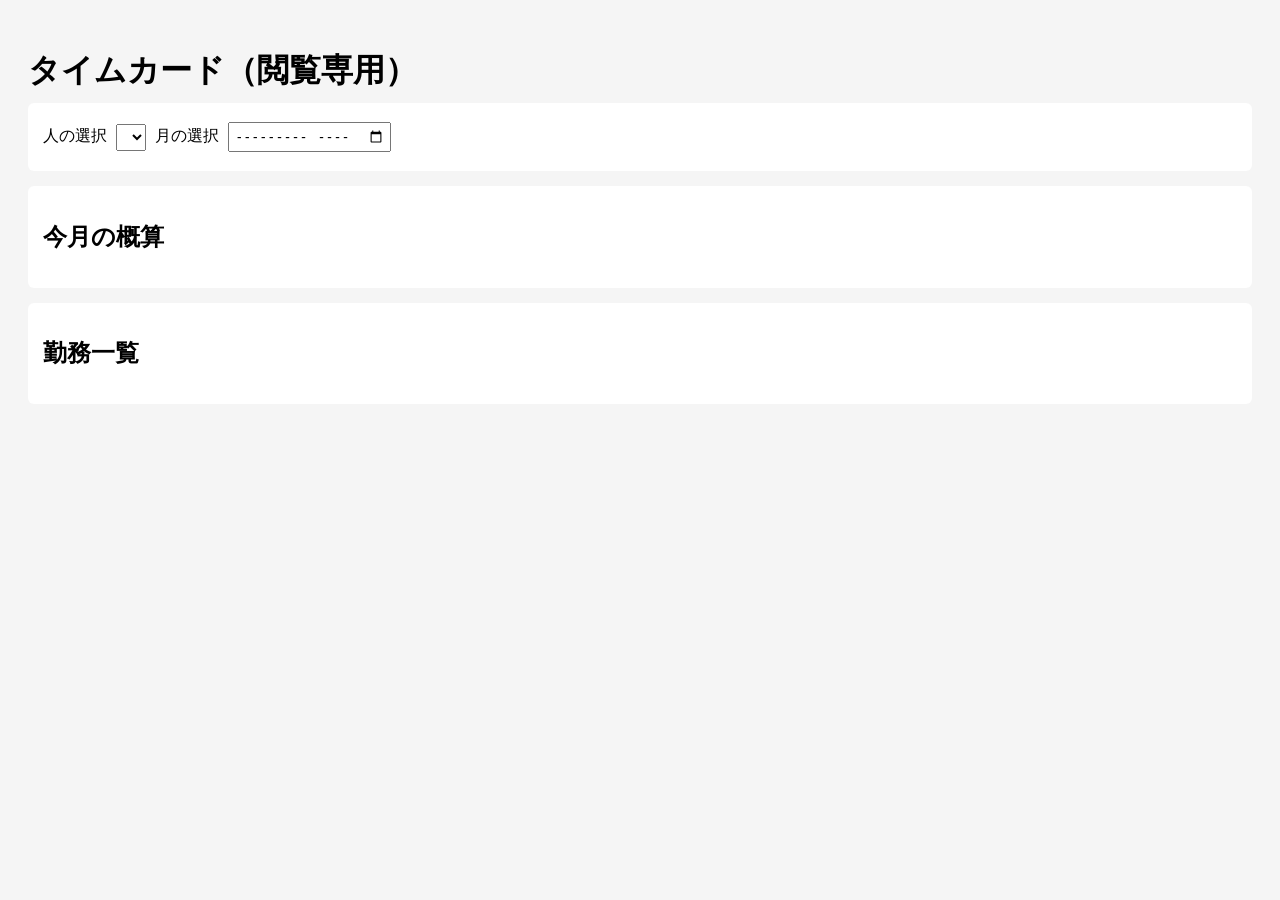
==== view.html @ 0eca2dcf "Create view.html" ====
<!DOCTYPE html>
<html lang="ja">
<head>
  <meta charset="UTF-8">
  <title>タイムカード（閲覧専用）</title>
  <meta name="viewport" content="width=device-width, initial-scale=1.0">
  <link rel="stylesheet" href="./style.css">
</head>
<body>

<h1>タイムカード（閲覧専用）</h1>

<section>
  人の選択
  <select id="userSelect"></select>

  月の選択
  <input type="month" id="monthSelect">
</section>

<section>
  <h2>今月の概算</h2>
  <div id="summary"></div>
</section>

<section>
  <h2>勤務一覧</h2>
  <table id="records"></table>
</section>

<script src="./view.js"></script>
</body>
</html>
---- style.css ----
body {
  font-family: system-ui, sans-serif;
  background: #f5f5f5;
  padding: 20px;
}

h1 {
  margin-bottom: 10px;
}

section {
  background: #fff;
  padding: 15px;
  margin-bottom: 15px;
  border-radius: 6px;
}

input, select, button {
  margin: 4px;
  padding: 4px;
}

table {
  width: 100%;
  border-collapse: collapse;
}

th, td {
  border: 1px solid #ccc;
  padding: 6px;
  text-align: center;
}

button {
  cursor: pointer;
}

.edit {
  background: #eef;
}

.delete {
  background: #fee;
}
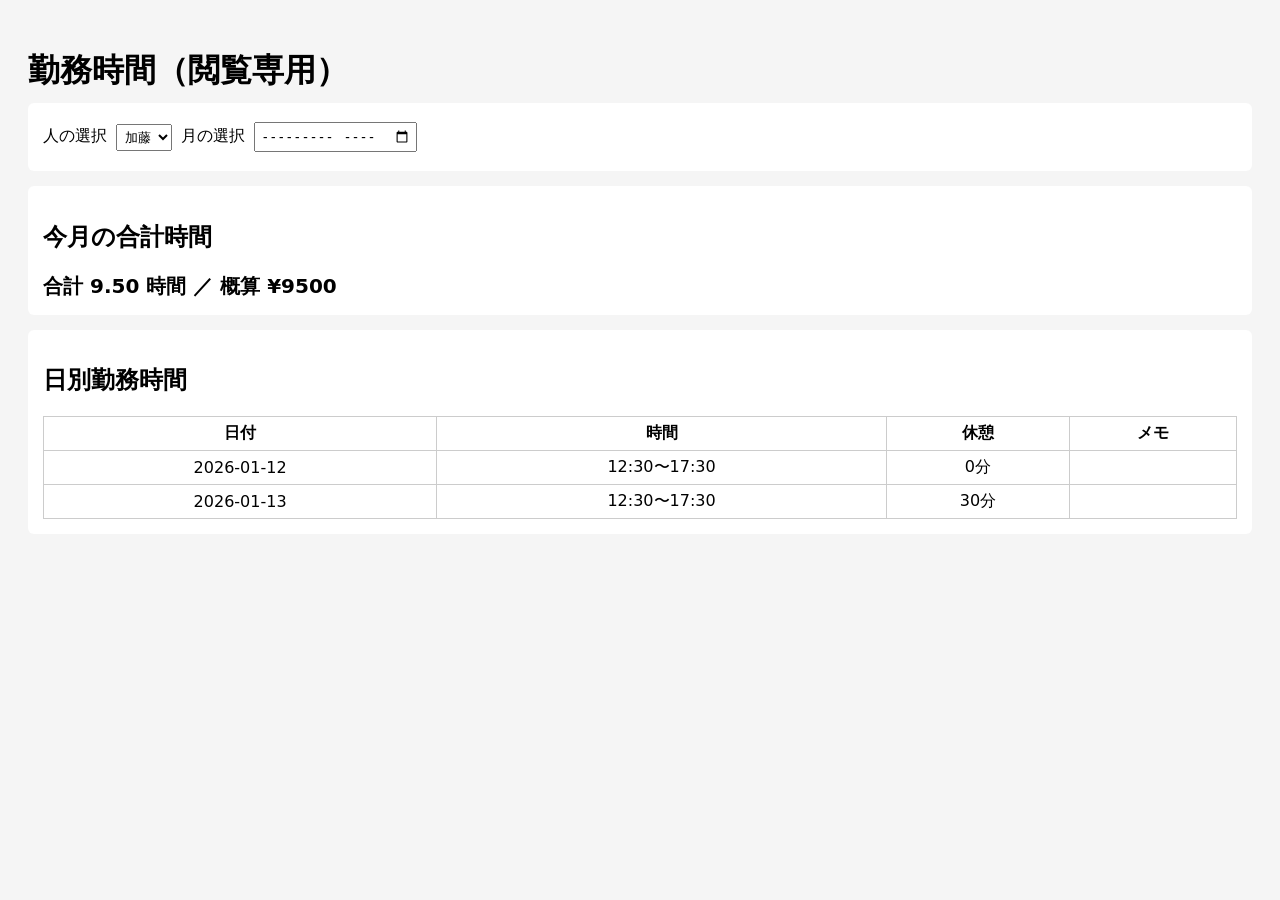
==== commit 90ad92d9: "Update view.html" ====
--- a/view.html
+++ b/view.html
@@ -2,13 +2,13 @@
 <html lang="ja">
 <head>
   <meta charset="UTF-8">
-  <title>タイムカード（閲覧専用）</title>
+  <title>勤務時間一覧（閲覧専用）</title>
   <meta name="viewport" content="width=device-width, initial-scale=1.0">
   <link rel="stylesheet" href="./style.css">
 </head>
 <body>
 
-<h1>タイムカード（閲覧専用）</h1>
+<h1>勤務時間（閲覧専用）</h1>
 
 <section>
   人の選択
@@ -19,12 +19,12 @@
 </section>
 
 <section>
-  <h2>今月の概算</h2>
-  <div id="summary"></div>
+  <h2>今月の合計時間</h2>
+  <div id="summary" style="font-size:20px;font-weight:bold;"></div>
 </section>
 
 <section>
-  <h2>勤務一覧</h2>
+  <h2>日別勤務時間</h2>
   <table id="records"></table>
 </section>
 
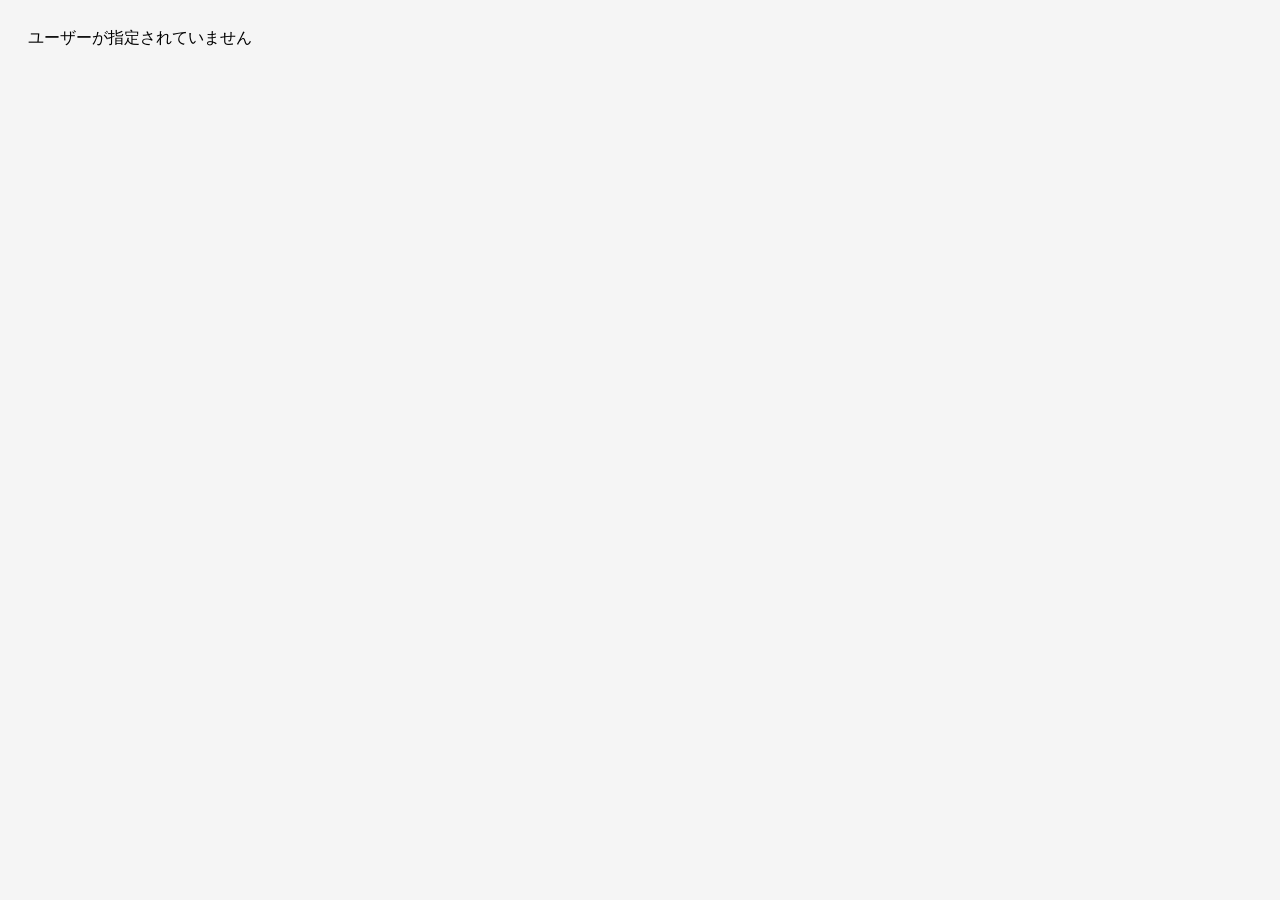
==== commit 48815405: "Refactor view.html for improved layout and styling" ====
--- a/view.html
+++ b/view.html
@@ -2,32 +2,101 @@
 <html lang="ja">
 <head>
   <meta charset="UTF-8">
-  <title>勤務時間一覧（閲覧専用）</title>
+  <title>勤務時間（閲覧専用）</title>
   <meta name="viewport" content="width=device-width, initial-scale=1.0">
-  <link rel="stylesheet" href="./style.css">
+  <style>
+    body {
+      font-family: system-ui, sans-serif;
+      background: #f5f5f5;
+      padding: 20px;
+    }
+    h1 {
+      font-size: 20px;
+    }
+    .box {
+      background: #fff;
+      padding: 15px;
+      border-radius: 6px;
+      margin-bottom: 15px;
+    }
+    table {
+      width: 100%;
+      border-collapse: collapse;
+      margin-top: 10px;
+    }
+    th, td {
+      border: 1px solid #ccc;
+      padding: 6px;
+      text-align: center;
+      font-size: 14px;
+    }
+  </style>
 </head>
 <body>
 
-<h1>勤務時間（閲覧専用）</h1>
+<h1 id="userName">勤務時間</h1>
 
-<section>
-  人の選択
-  <select id="userSelect"></select>
+<div class="box">
+  <strong id="summary"></strong>
+</div>
 
-  月の選択
-  <input type="month" id="monthSelect">
-</section>
+<div class="box">
+  <table id="records">
+    <tr>
+      <th>日付</th>
+      <th>勤務時間</th>
+      <th>休憩</th>
+    </tr>
+  </table>
+</div>
 
-<section>
-  <h2>今月の合計時間</h2>
-  <div id="summary" style="font-size:20px;font-weight:bold;"></div>
-</section>
+<script>
+/* ===== URLから user id 取得 ===== */
+const params = new URLSearchParams(location.search);
+const userId = params.get("user");
 
-<section>
-  <h2>日別勤務時間</h2>
-  <table id="records"></table>
-</section>
+if (!userId) {
+  document.body.innerHTML = "ユーザーが指定されていません";
+  throw new Error();
+}
 
-<script src="./view.js"></script>
+/* ===== データ取得 ===== */
+fetch("./timecard.json")
+  .then(res => res.json())
+  .then(data => {
+    const user = data.find(u => u.id == userId);
+    if (!user) {
+      document.body.innerHTML = "データが見つかりません";
+      return;
+    }
+
+    document.getElementById("userName").innerText =
+      `${user.name} さんの勤務時間`;
+
+    let totalMin = 0;
+    const table = document.getElementById("records");
+
+    user.records.forEach(r => {
+      const [sh, sm] = r.start.split(":").map(Number);
+      const [eh, em] = r.end.split(":").map(Number);
+      const workMin =
+        (eh * 60 + em) - (sh * 60 + sm) - (r.break || 0);
+
+      totalMin += Math.max(0, workMin);
+
+      table.innerHTML += `
+        <tr>
+          <td>${r.date}</td>
+          <td>${r.start}〜${r.end}</td>
+          <td>${r.break || 0}分</td>
+        </tr>
+      `;
+    });
+
+    document.getElementById("summary").innerText =
+      `合計 ${(totalMin / 60).toFixed(2)} 時間`;
+  });
+</script>
+
 </body>
 </html>
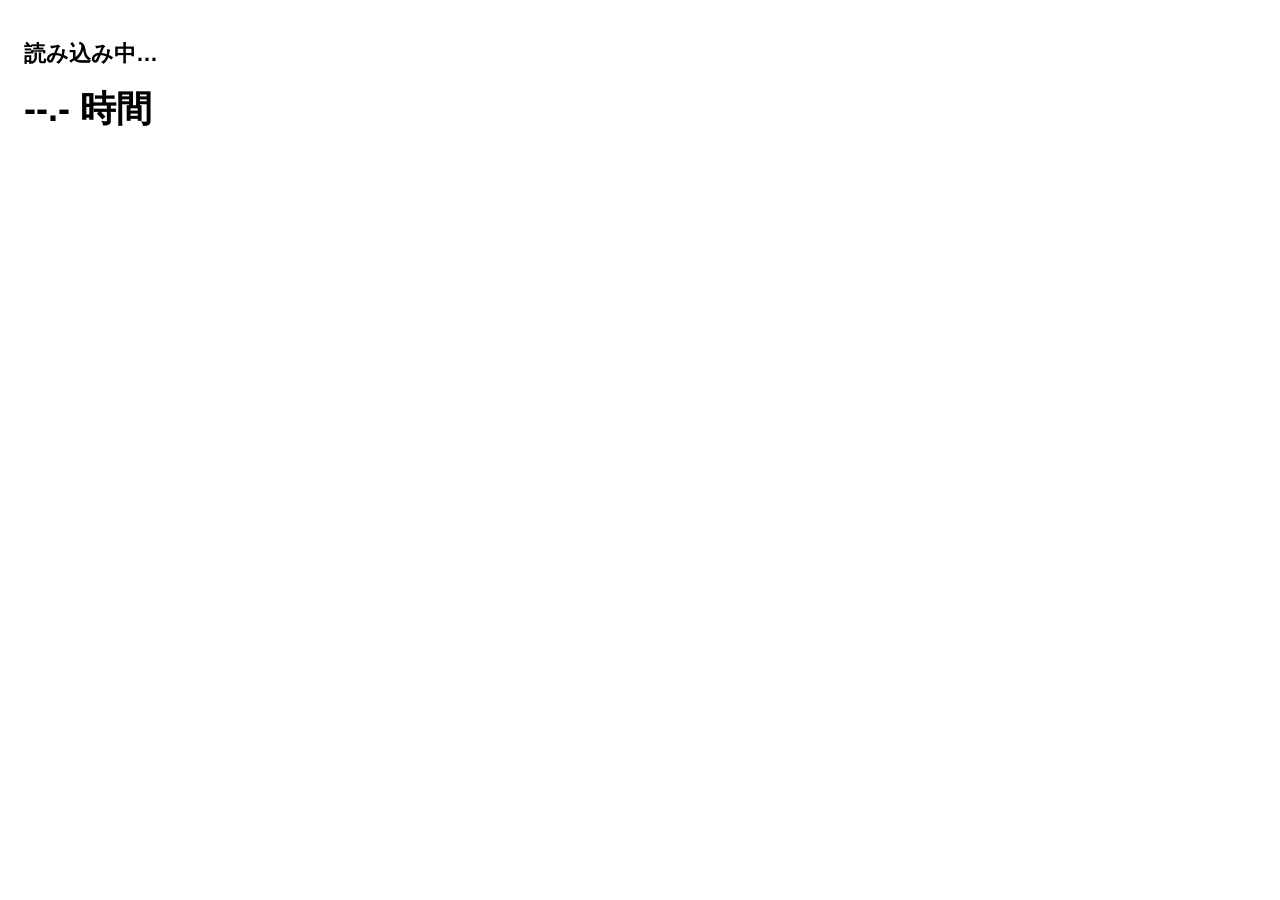
==== commit 47ae3c5c: "Refactor view.html for improved structure and style" ====
--- a/view.html
+++ b/view.html
@@ -2,101 +2,33 @@
 <html lang="ja">
 <head>
   <meta charset="UTF-8">
-  <title>勤務時間（閲覧専用）</title>
+  <title>勤務時間（閲覧用）</title>
   <meta name="viewport" content="width=device-width, initial-scale=1.0">
   <style>
     body {
-      font-family: system-ui, sans-serif;
-      background: #f5f5f5;
-      padding: 20px;
+      font-family: sans-serif;
+      padding: 16px;
     }
     h1 {
-      font-size: 20px;
+      font-size: 22px;
     }
-    .box {
-      background: #fff;
-      padding: 15px;
-      border-radius: 6px;
-      margin-bottom: 15px;
+    .time {
+      font-size: 36px;
+      font-weight: bold;
+      margin: 16px 0;
     }
-    table {
-      width: 100%;
-      border-collapse: collapse;
-      margin-top: 10px;
-    }
-    th, td {
-      border: 1px solid #ccc;
-      padding: 6px;
-      text-align: center;
+    .note {
+      color: #666;
       font-size: 14px;
     }
   </style>
 </head>
 <body>
 
-<h1 id="userName">勤務時間</h1>
+<h1 id="name">読み込み中…</h1>
+<div class="time" id="total">--.- 時間</div>
+<div class="note" id="month"></div>
 
-<div class="box">
-  <strong id="summary"></strong>
-</div>
-
-<div class="box">
-  <table id="records">
-    <tr>
-      <th>日付</th>
-      <th>勤務時間</th>
-      <th>休憩</th>
-    </tr>
-  </table>
-</div>
-
-<script>
-/* ===== URLから user id 取得 ===== */
-const params = new URLSearchParams(location.search);
-const userId = params.get("user");
-
-if (!userId) {
-  document.body.innerHTML = "ユーザーが指定されていません";
-  throw new Error();
-}
-
-/* ===== データ取得 ===== */
-fetch("./timecard.json")
-  .then(res => res.json())
-  .then(data => {
-    const user = data.find(u => u.id == userId);
-    if (!user) {
-      document.body.innerHTML = "データが見つかりません";
-      return;
-    }
-
-    document.getElementById("userName").innerText =
-      `${user.name} さんの勤務時間`;
-
-    let totalMin = 0;
-    const table = document.getElementById("records");
-
-    user.records.forEach(r => {
-      const [sh, sm] = r.start.split(":").map(Number);
-      const [eh, em] = r.end.split(":").map(Number);
-      const workMin =
-        (eh * 60 + em) - (sh * 60 + sm) - (r.break || 0);
-
-      totalMin += Math.max(0, workMin);
-
-      table.innerHTML += `
-        <tr>
-          <td>${r.date}</td>
-          <td>${r.start}〜${r.end}</td>
-          <td>${r.break || 0}分</td>
-        </tr>
-      `;
-    });
-
-    document.getElementById("summary").innerText =
-      `合計 ${(totalMin / 60).toFixed(2)} 時間`;
-  });
-</script>
-
+<script src="./view.js"></script>
 </body>
 </html>
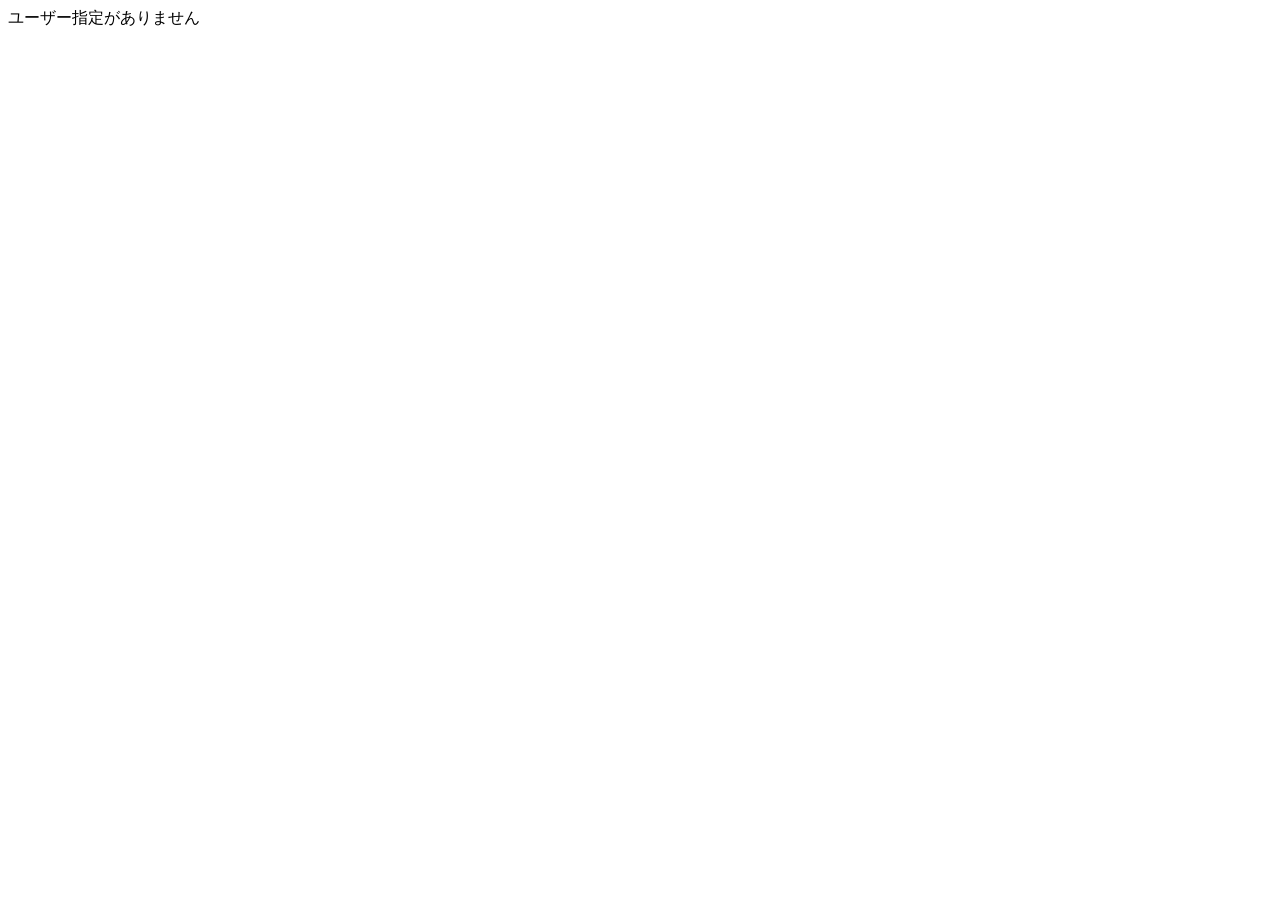
==== commit d25572c7: "Update view.html" ====
--- a/view.html
+++ b/view.html
@@ -2,32 +2,12 @@
 <html lang="ja">
 <head>
   <meta charset="UTF-8">
-  <title>勤務時間（閲覧用）</title>
-  <meta name="viewport" content="width=device-width, initial-scale=1.0">
-  <style>
-    body {
-      font-family: sans-serif;
-      padding: 16px;
-    }
-    h1 {
-      font-size: 22px;
-    }
-    .time {
-      font-size: 36px;
-      font-weight: bold;
-      margin: 16px 0;
-    }
-    .note {
-      color: #666;
-      font-size: 14px;
-    }
-  </style>
+  <title>勤務時間</title>
 </head>
 <body>
 
-<h1 id="name">読み込み中…</h1>
-<div class="time" id="total">--.- 時間</div>
-<div class="note" id="month"></div>
+<h1 id="name">--</h1>
+<div id="total">-- 時間</div>
 
 <script src="./view.js"></script>
 </body>
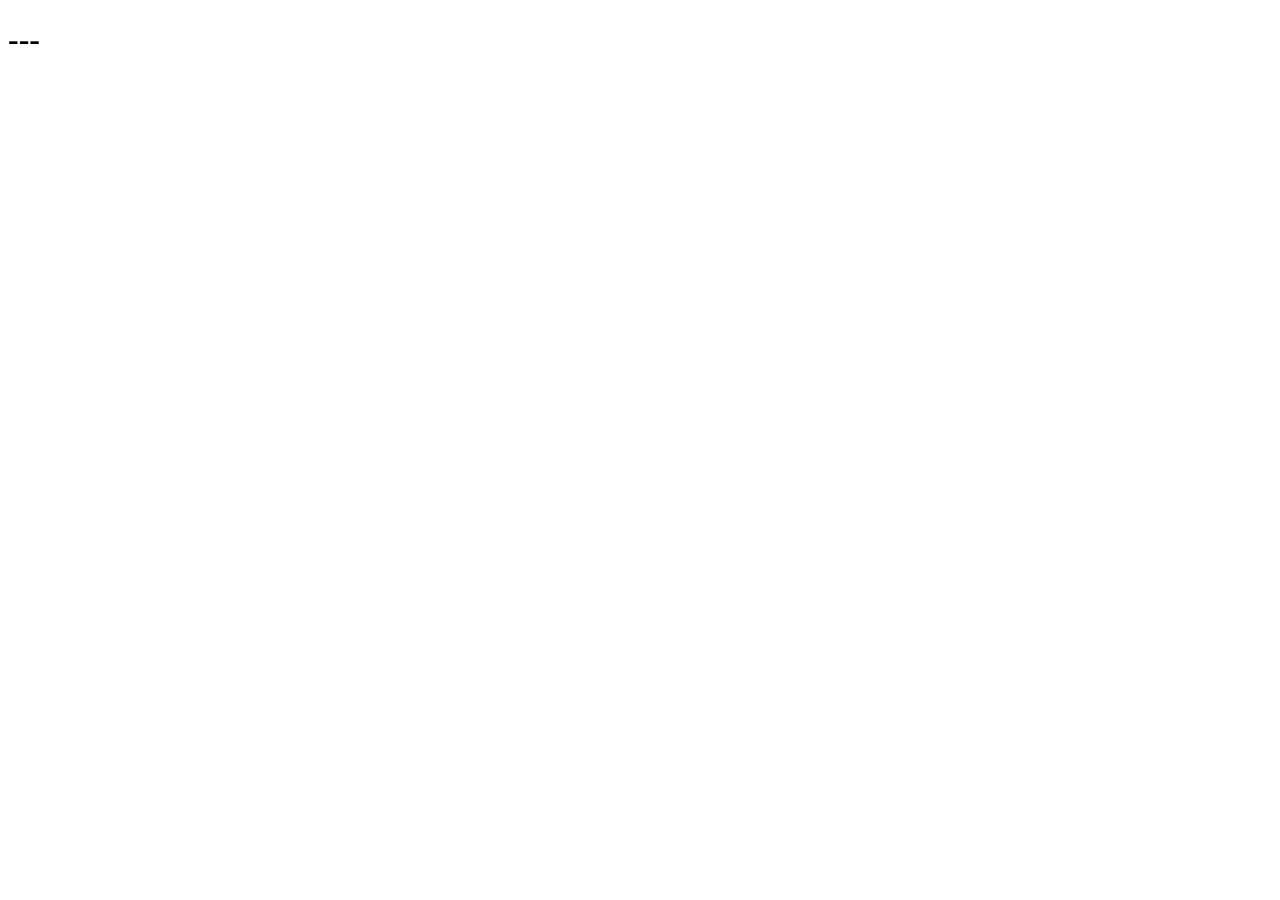
==== commit 67ab2787: "Update view.html" ====
--- a/view.html
+++ b/view.html
@@ -6,8 +6,9 @@
 </head>
 <body>
 
-<h1 id="name">--</h1>
-<div id="total">-- 時間</div>
+<h1 id="name">---</h1>
+<h2 id="month"></h2>
+<div id="total"></div>
 
 <script src="./view.js"></script>
 </body>
